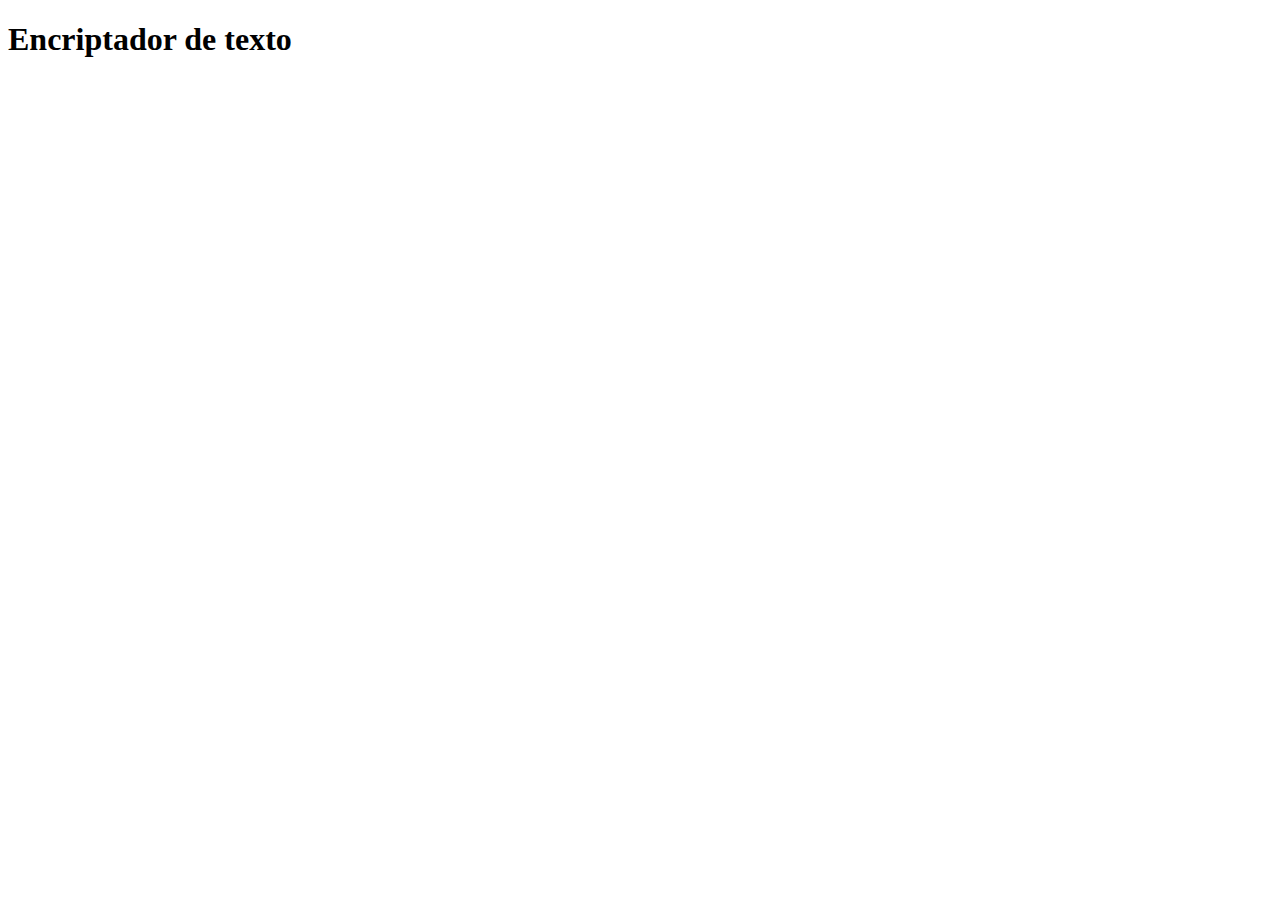
==== index.html @ 56289e71 "adiciona testses iniciais" ====
<!DOCTYPE html>
<html lang="pt-br">
<head>
    <meta charset="UTF-8">
    <meta name="viewport" content="width=device-width, initial-scale=1.0">
    <script src="https://code.responsivevoice.org/responsivevoice.js"></script>
    <link rel="preconnect" href="https://fonts.googleapis.com">
    <link rel="preconnect" href="https://fonts.gstatic.com" crossorigin>
    <link href="https://fonts.googleapis.com/css2?family=Chakra+Petch:wght@700&family=Inter:wght@400;700&display=swap"
        rel="stylesheet">
    <link rel="stylesheet" href="style.css">
    <title>JS Game</title>
<body>
    <!-- <div class="bodyMain">
        <main>

        </main>
    </div> -->
    <h1>Encriptador de texto</h1>

    <script src="app.js" defer></script>
</body>
</html>
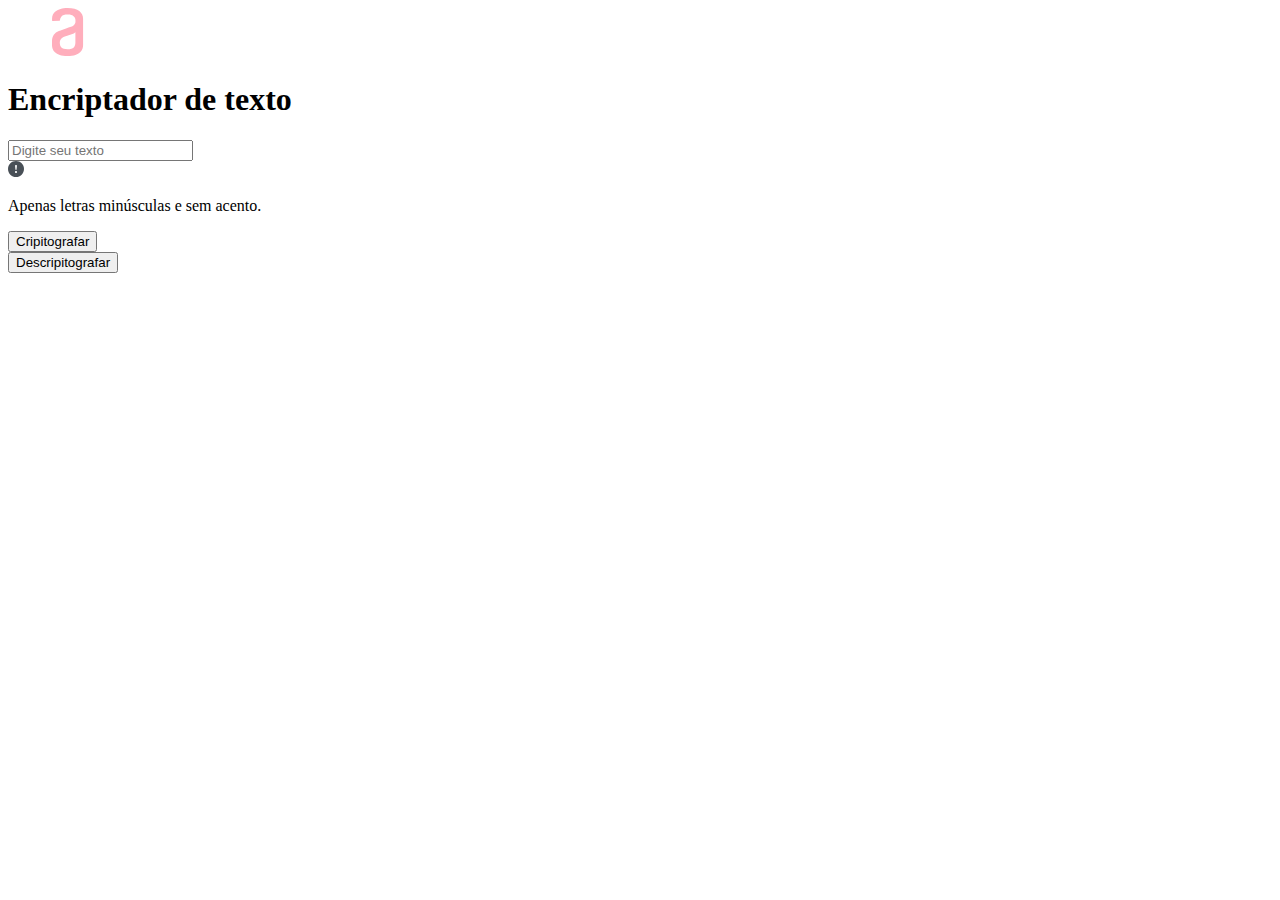
==== commit 4998a4ef: "update" ====
--- a/index.html
+++ b/index.html
@@ -11,12 +11,46 @@
     <link rel="stylesheet" href="style.css">
     <title>JS Game</title>
 <body>
-    <!-- <div class="bodyMain">
+    <div class="bodyMain">
         <main>
+            <header>
+                <div class="logo">
+                    <img src="assets/logo.svg" alt="logo-da-alura"/>
+                </div>
+                <div class="titlePage">
+                    <h1>Encriptador de texto</h1>
+                </div>
+            </header>
+            
+            <div class="inputMain">
+                <div class="inputTexto">
+                    <input type="text" placeholder="Digite seu texto">
+                </div>
+                <div class="msgInputType">
+                    <img src="/assets/warningInput.svg" alt="icone-aviso-exclamação">
+                    <p>
+                        Apenas letras minúsculas e sem acento.
+                    </p>
+                </div>
+            </div>
+            <div class="inputButtons">
+                <div class="cripitografar">
+                    <button type="submit">Cripitografar</button>
+                </div>
+                <div class="descripitografar">
+                    <button type="submit">Descripitografar</button>
+                </div>
+            </div>
 
+            <div class="leftView">
+                <div class="ilustration">
+                    <img src="
+                    https://www.figma.com/file/HyF5BjhcxDKU2u2GwdN4zu/Alura-Challenge---Desafio-1---L%C3%B3gica-(Copy)?type=design&node-id=101104-85&mode=dev" alt="">
+                </div>
+            </div>
         </main>
-    </div> -->
-    <h1>Encriptador de texto</h1>
+    </div> 
+    
 
     <script src="app.js" defer></script>
 </body>
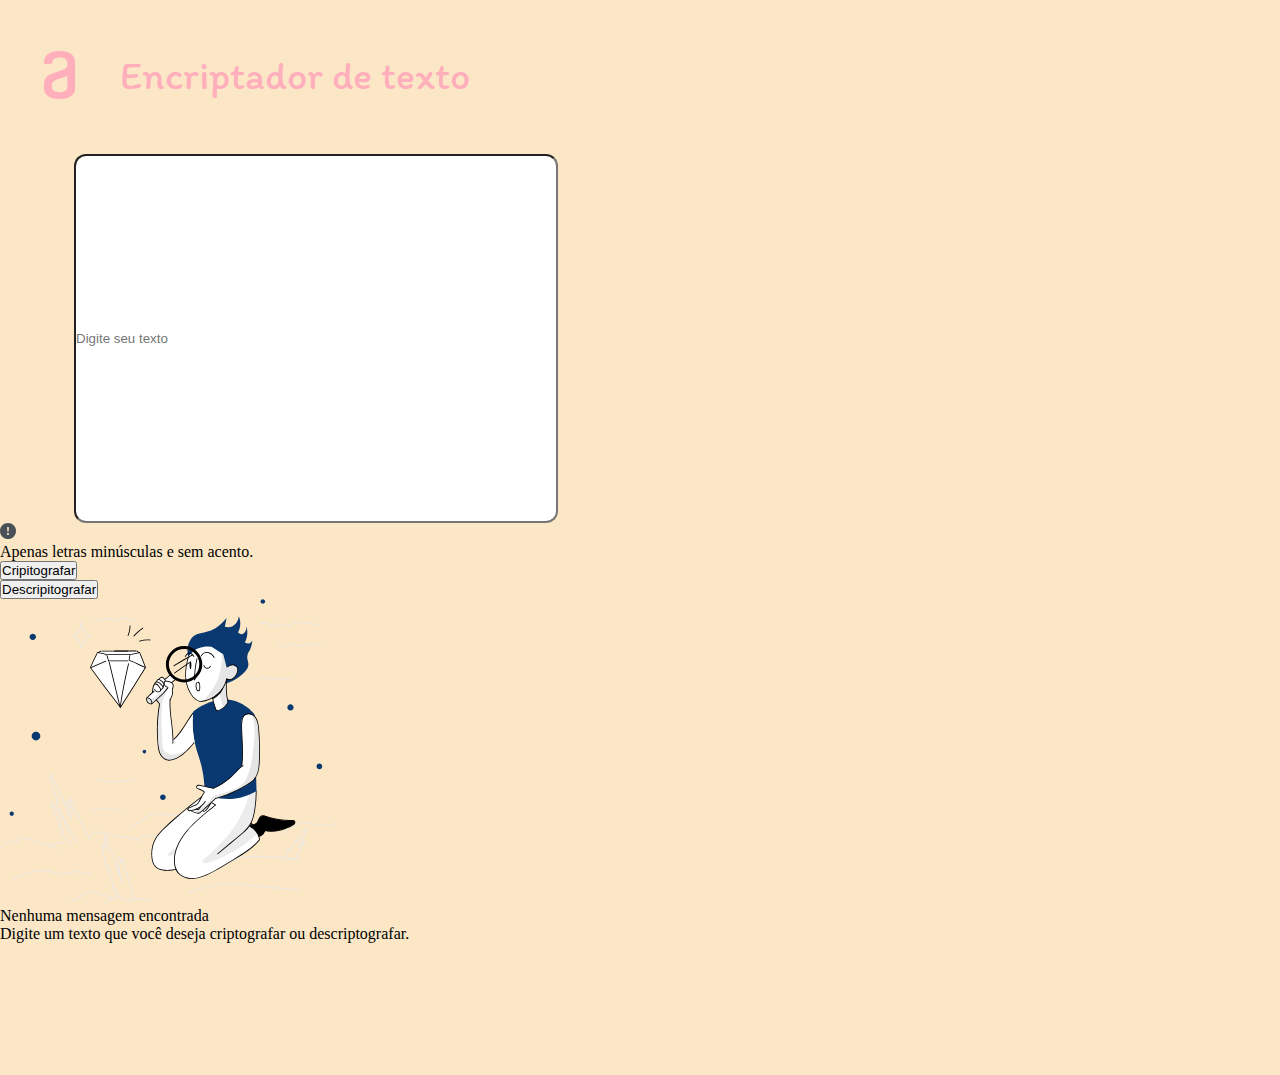
==== commit a2b167a2: "up" ====
--- a/index.html
+++ b/index.html
@@ -3,11 +3,11 @@
 <head>
     <meta charset="UTF-8">
     <meta name="viewport" content="width=device-width, initial-scale=1.0">
-    <script src="https://code.responsivevoice.org/responsivevoice.js"></script>
+
     <link rel="preconnect" href="https://fonts.googleapis.com">
     <link rel="preconnect" href="https://fonts.gstatic.com" crossorigin>
-    <link href="https://fonts.googleapis.com/css2?family=Chakra+Petch:wght@700&family=Inter:wght@400;700&display=swap"
-        rel="stylesheet">
+    <link href="https://fonts.googleapis.com/css2?family=Itim&display=swap" rel="stylesheet">
+
     <link rel="stylesheet" href="style.css">
     <title>JS Game</title>
 <body>
@@ -44,8 +44,11 @@
 
             <div class="leftView">
                 <div class="ilustration">
-                    <img src="
-                    https://www.figma.com/file/HyF5BjhcxDKU2u2GwdN4zu/Alura-Challenge---Desafio-1---L%C3%B3gica-(Copy)?type=design&node-id=101104-85&mode=dev" alt="">
+                    <img src="assets/ilustrationLeftView.svg" alt="menina-ajoelhada-com-uma-lupa">
+                    <div class="textsLeftView">
+                        <p>Nenhuma mensagem encontrada</p>
+                        <p>Digite um texto que você deseja criptografar ou descriptografar.</p>
+                    </div>
                 </div>
             </div>
         </main>
--- a/style.css
+++ b/style.css
@@ -0,0 +1,52 @@
+/*reseta boxes*/
+* {
+    margin: 0;
+    padding: 0;
+  }
+  
+  :root {
+    --bg-size: 1020px;
+  }
+  
+  @media (max-width: 375px) {
+    :root {
+      --bg-size: 320px;
+    }
+  }
+  body{
+    background-color: #FBE7C6;
+  }
+  main {
+    width: 1440px;
+    height: 1024px;
+    background-color: #FBE7C6;
+  }
+
+  header{
+    margin-top: 51px;
+    background-color: #FBE7C6;
+    height: 48px;
+    display: flex;
+    margin-bottom: 55px;
+  }
+  .logo{
+    height: 48px;
+    width: 120px;
+  }
+
+  .titlePage h1 {
+    font-family: "Itim", sans-serif;
+    font-size: 40px;
+    font-weight: 400;
+    color: #FFAEBC;
+    align-items: center;
+    justify-content: center;
+  }
+
+  .inputTexto input{
+    width: 480px;
+    height: 365px;
+    margin-left: 74px;
+    border-radius: 12px;
+    border-solid
+  }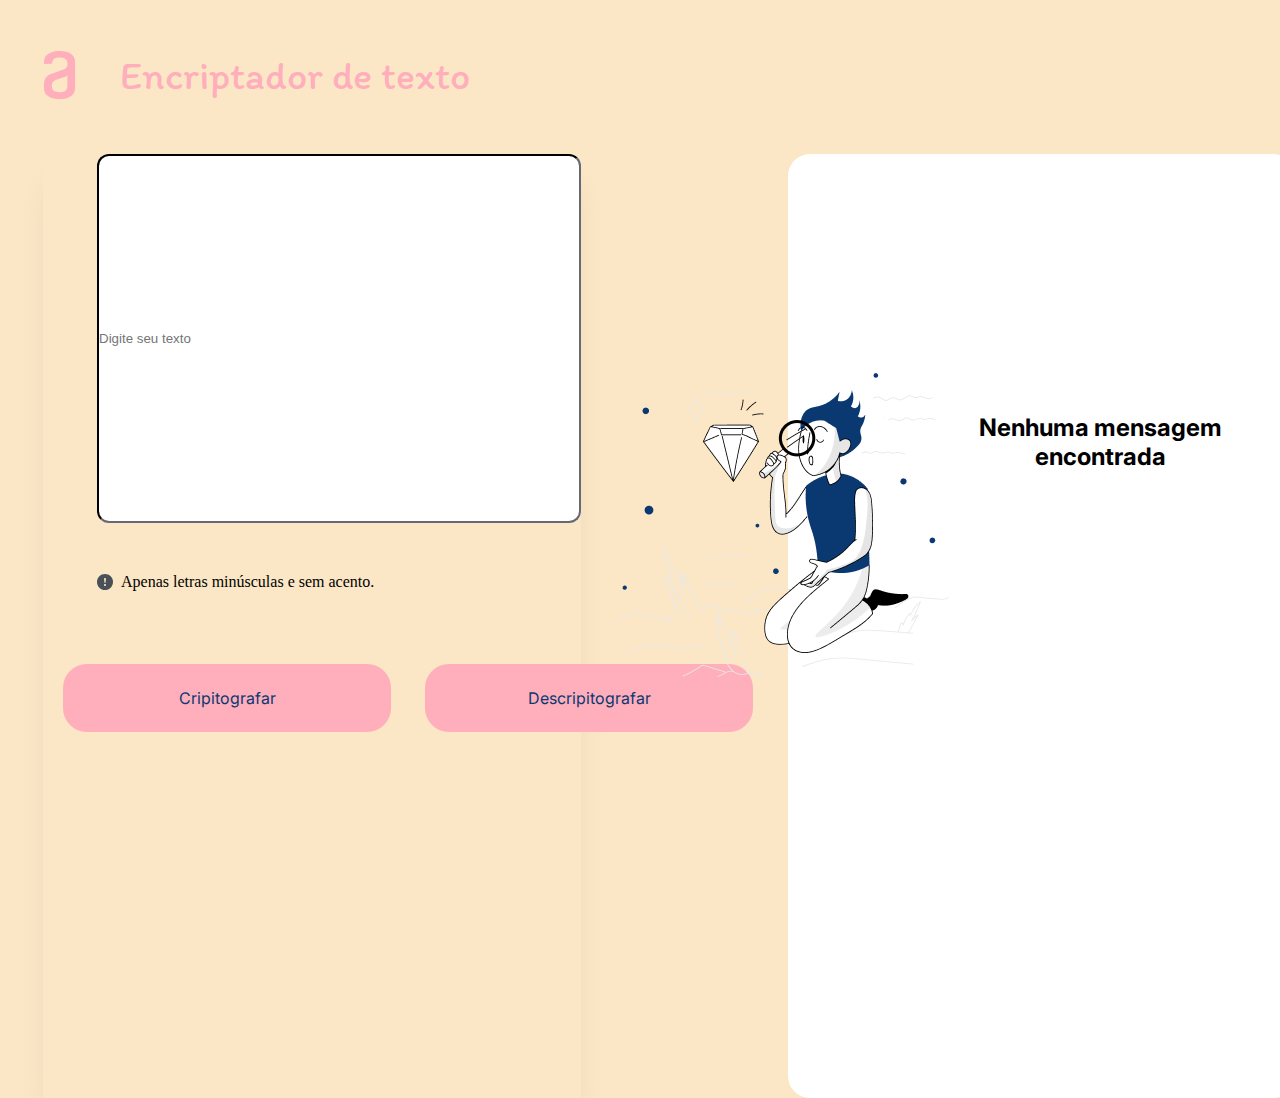
==== commit 4b1f8e1c: "alterações javascript" ====
--- a/index.html
+++ b/index.html
@@ -7,9 +7,12 @@
     <link rel="preconnect" href="https://fonts.googleapis.com">
     <link rel="preconnect" href="https://fonts.gstatic.com" crossorigin>
     <link href="https://fonts.googleapis.com/css2?family=Itim&display=swap" rel="stylesheet">
+    <link rel="preconnect" href="https://fonts.googleapis.com">
+    <link rel="preconnect" href="https://fonts.gstatic.com" crossorigin>
+    <link href="https://fonts.googleapis.com/css2?family=IBM+Plex+Sans:wght@400;700&family=Inter&family=Roboto&family=Roboto+Condensed:wght@700&family=Titillium+Web:wght@700&display=swap" rel="stylesheet">
 
     <link rel="stylesheet" href="style.css">
-    <title>JS Game</title>
+    <title>Encipitador de texto</title>
 <body>
     <div class="bodyMain">
         <main>
@@ -21,36 +24,50 @@
                     <h1>Encriptador de texto</h1>
                 </div>
             </header>
+            <div class="content">
+                <div class="leftView">
+                    <div class="inputMain">
+
+                        <div class="inputTexto">
+                            <input class="inputUser"type="text" placeholder="Digite seu texto"/>
+                        </div>
+                        <div class="msgInputType">
+                            <img src="/assets/warningInput.svg" alt="icone-aviso-exclamação">
+                            <p>
+                                Apenas letras minúsculas e sem acento.
+                            </p>
+                        </div>
+                    </div>
+
+                    <div class="inputButtons">
+                        <div class="cripitografar">
+                            <button type="submit">Cripitografar</button>
+                        </div>
+                        <div class="descripitografar">
+                            <button type="submit">Descripitografar</button>
+                        </div>
+                    </div>
+
+                </div>
+                
+    
+                <div class="rightView">
+                    <div class="rightViewItems">
+
+                        <div class="ilustration">
+                            <img src="assets/ilustrationLeftView.png" alt="menina-ajoelhada-com-uma-lupa"/>
+                        </div>
+                            <div class="textsRightView">
+                                <p class="msgNotFound">Nenhuma mensagem encontrada</p>
+                                <p class="msgInputText">Digite um texto que você deseja criptografar ou descriptografar.</p>
+                            </div>
             
-            <div class="inputMain">
-                <div class="inputTexto">
-                    <input type="text" placeholder="Digite seu texto">
+                    </div>
+                    
                 </div>
-                <div class="msgInputType">
-                    <img src="/assets/warningInput.svg" alt="icone-aviso-exclamação">
-                    <p>
-                        Apenas letras minúsculas e sem acento.
-                    </p>
-                </div>
+                
             </div>
-            <div class="inputButtons">
-                <div class="cripitografar">
-                    <button type="submit">Cripitografar</button>
-                </div>
-                <div class="descripitografar">
-                    <button type="submit">Descripitografar</button>
-                </div>
-            </div>
-
-            <div class="leftView">
-                <div class="ilustration">
-                    <img src="assets/ilustrationLeftView.svg" alt="menina-ajoelhada-com-uma-lupa">
-                    <div class="textsLeftView">
-                        <p>Nenhuma mensagem encontrada</p>
-                        <p>Digite um texto que você deseja criptografar ou descriptografar.</p>
-                    </div>
-                </div>
-            </div>
+            
         </main>
     </div> 
     
--- a/style.css
+++ b/style.css
@@ -2,51 +2,173 @@
 * {
     margin: 0;
     padding: 0;
-  }
-  
-  :root {
+}
+
+:root {
     --bg-size: 1020px;
-  }
-  
-  @media (max-width: 375px) {
+}
+
+@media (max-width: 375px) {
     :root {
-      --bg-size: 320px;
+        --bg-size: 320px;
     }
-  }
-  body{
-    background-color: #FBE7C6;
-  }
-  main {
+}
+body {
+    background-color: #fbe7c6;
+    /* display: flex; */
+}
+main {
     width: 1440px;
     height: 1024px;
-    background-color: #FBE7C6;
-  }
+    background-color: #fbe7c6;
+    /* display: flex; */
+}
 
-  header{
+header {
     margin-top: 51px;
-    background-color: #FBE7C6;
+    background-color: #fbe7c6;
     height: 48px;
     display: flex;
     margin-bottom: 55px;
-  }
-  .logo{
+}
+.logo {
     height: 48px;
     width: 120px;
-  }
+}
 
-  .titlePage h1 {
+.titlePage h1 {
     font-family: "Itim", sans-serif;
     font-size: 40px;
     font-weight: 400;
-    color: #FFAEBC;
+    color: #ffaebc;
     align-items: center;
     justify-content: center;
-  }
+}
 
-  .inputTexto input{
+.inputTexto input {
     width: 480px;
     height: 365px;
-    margin-left: 74px;
+    /* margin-left: 34px; */
     border-radius: 12px;
-    border-solid
-  }+    border-solid: 1px;
+    border-color: rgb(28, 29, 32);
+    /* margin-left: 73px; */
+    margin-bottom: 50px;
+    color: #ffaebc;
+}
+
+.inputMain {
+    margin-left: 54px;
+}
+
+.msgInputType {
+    display: flex;
+    /* margin-left: 54px; */
+    gap: 8px;
+}
+
+.inputButtons {
+    display: flex;
+    width: 198px;
+    height: 67px;
+    margim-top: 73px;
+    margin-left: 20px;
+}
+
+.descripitografar button {
+    width: 328px;
+    height: 68px;
+    background-color: #ffaebc;
+    border: none;
+    border-radius: 24px;
+    color: #0a3871;
+    font-family: Inter;
+    font-size: 16px;
+    text-align: center;
+    display: flex;
+    text-align: center;
+    align-items: center;
+    justify-content: center;
+    margin-top: 73px;
+}
+
+.cripitografar button {
+    width: 328px;
+    height: 68px;
+    background-color: #ffaebc;
+    border: none;
+    border-radius: 24px;
+    color: #0a3871;
+    font-family: Inter;
+    font-size: 16px;
+    text-align: center;
+    display: flex;
+    text-align: center;
+    align-items: center;
+    justify-content: center;
+    margin-top: 73px;
+    margin-right: 34px;
+}
+
+.leftView {
+    box-shadow: 0px 24px 32px -8px rgba(0, 0, 0, 0.08);
+    margin-left: 43px;
+}
+.rightView {
+    /* margin-bottom: 73px;
+  margin-right: 307px; */
+    width: 507px;
+    height: 944px;
+    /* flex-shrink: 0; */
+    margin-left: 207px;
+    margin-right: 68px;
+    background-color: white;
+    width: 507px;
+    height: 944px;
+    justify-content: center;
+    align-items: center;
+    border-radius: 22px;
+}
+
+.rightViewItems {
+    display: flex;
+    align-items: center;
+    justify-content: center;
+}
+
+.ilustration img {
+    align-items: center;
+    width: 336px;
+    height: 304px;
+    margin-top: 219px;
+    margin-left: 82px;
+    /* margin-right: 82px; */
+}
+
+.textsRightView {
+    align-items: center;
+    justify-content: center;
+    margin-top: 23px;
+    display: flex;
+}
+
+.msgNotFound {
+    width: 484px;
+    text-align: center;
+    height: 32px;
+    font-family: Inter;
+    font-size: 24px;
+    font-weight: 700;
+}
+
+.msgInputText {
+    text-align: center;
+    height: 24Spx;
+    font-family: Inter;
+    font-size: 16px;
+    font-style: normal;
+}
+
+.content {
+    display: flex;
+}
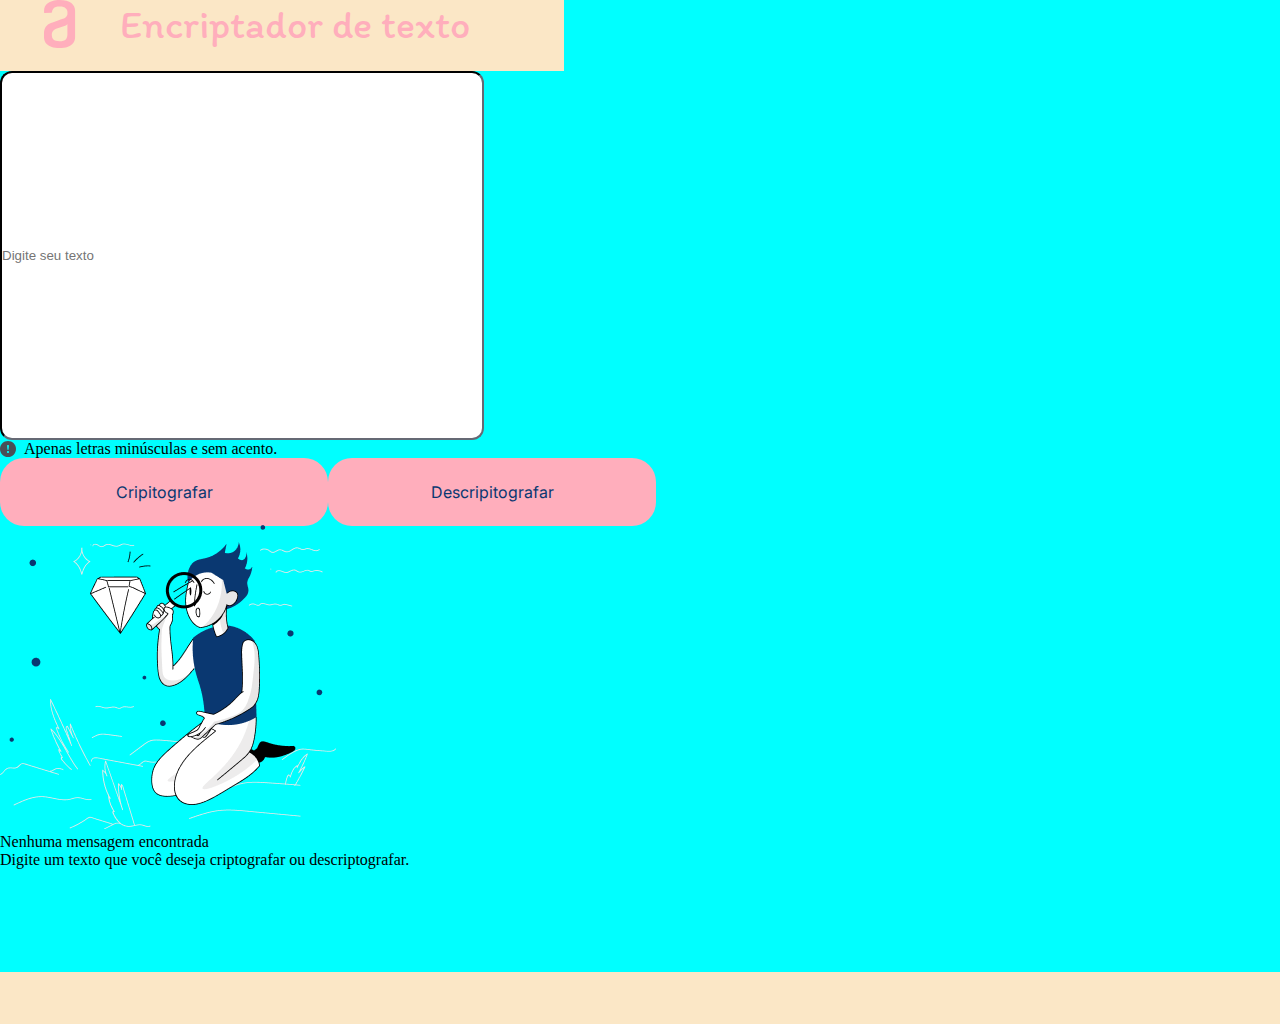
==== commit ae8354d3: "update" ====
--- a/index.html
+++ b/index.html
@@ -14,64 +14,66 @@
     <link rel="stylesheet" href="style.css">
     <title>Encipitador de texto</title>
 <body>
-    <div class="bodyMain">
+    
         <main>
-            <header>
-                <div class="logo">
-                    <img src="assets/logo.svg" alt="logo-da-alura"/>
-                </div>
-                <div class="titlePage">
-                    <h1>Encriptador de texto</h1>
-                </div>
-            </header>
-            <div class="content">
-                <div class="leftView">
-                    <div class="inputMain">
-
-                        <div class="inputTexto">
-                            <input class="inputUser"type="text" placeholder="Digite seu texto"/>
+            <div class="bodyMain">
+                <header>
+                    <div class="logo">
+                        <img src="../assets/logo.svg" alt="logo-da-alura"/>
+                    </div>
+                    <div class="titlePage">
+                        <h1>Encriptador de texto</h1>
+                    </div>
+                </header>
+                <div class="content">
+                    <div class="leftView">
+                        <div class="inputMain">
+    
+                            <div class="inputTexto">
+                                <input class="inputUser"type="text" placeholder="Digite seu texto"/>
+                            </div>
+                            <div class="msgInputType">
+                                <img src="/assets/warningInput.svg" alt="icone-aviso-exclamação">
+                                <p>
+                                    Apenas letras minúsculas e sem acento.
+                                </p>
+                            </div>
                         </div>
-                        <div class="msgInputType">
-                            <img src="/assets/warningInput.svg" alt="icone-aviso-exclamação">
-                            <p>
-                                Apenas letras minúsculas e sem acento.
-                            </p>
+    
+                        <div class="inputButtons">
+                            <div class="cripitografar">
+                                <button type="submit">Cripitografar</button>
+                            </div>
+                            <div class="descripitografar">
+                                <button type="submit">Descripitografar</button>
+                            </div>
                         </div>
+    
                     </div>
-
-                    <div class="inputButtons">
-                        <div class="cripitografar">
-                            <button type="submit">Cripitografar</button>
+                    
+        
+                    <div class="rightView">
+                        <div class="rightViewItems">
+    
+                            <div class="ilustration">
+                                <img src="../assets/ilustrationLeftView.png" alt="menina-ajoelhada-com-uma-lupa"/>
+                            </div>
+                                <div class="textsRightView">
+                                    <p class="msgNotFound">Nenhuma mensagem encontrada</p>
+                                    <p class="msgInputText">Digite um texto que você deseja criptografar ou descriptografar.</p>
+                                </div>
+                
                         </div>
-                        <div class="descripitografar">
-                            <button type="submit">Descripitografar</button>
-                        </div>
-                    </div>
-
-                </div>
-                
-    
-                <div class="rightView">
-                    <div class="rightViewItems">
-
-                        <div class="ilustration">
-                            <img src="assets/ilustrationLeftView.png" alt="menina-ajoelhada-com-uma-lupa"/>
-                        </div>
-                            <div class="textsRightView">
-                                <p class="msgNotFound">Nenhuma mensagem encontrada</p>
-                                <p class="msgInputText">Digite um texto que você deseja criptografar ou descriptografar.</p>
-                            </div>
-            
+                        
                     </div>
                     
                 </div>
-                
-            </div>
-            
+            </div>    
+        
         </main>
-    </div> 
+    
     
 
-    <script src="app.js" defer></script>
+    <script src="teste.js" defer></script>
 </body>
 </html>--- a/style.css
+++ b/style.css
@@ -21,15 +21,26 @@
     width: 1440px;
     height: 1024px;
     background-color: #fbe7c6;
+    align-items: center;
+    justify-content: center;
     /* display: flex; */
 }
 
+.bodyMain {
+    width: 1388px;
+    height: 972px;
+    background-color: aqua;
+    gap: 26px;
+    
+}
+
 header {
-    margin-top: 51px;
     background-color: #fbe7c6;
-    height: 48px;
+    height: 71px;
+    width: 564px;
     display: flex;
-    margin-bottom: 55px;
+    align-items: start;
+    
 }
 .logo {
     height: 48px;
@@ -53,12 +64,12 @@
     border-solid: 1px;
     border-color: rgb(28, 29, 32);
     /* margin-left: 73px; */
-    margin-bottom: 50px;
+    /* margin-bottom: 50px; */
     color: #ffaebc;
 }
 
 .inputMain {
-    margin-left: 54px;
+    /* margin-left: 54px; */
 }
 
 .msgInputType {
@@ -71,9 +82,9 @@
     display: flex;
     width: 198px;
     height: 67px;
-    margim-top: 73px;
+   /*  margim-top: 73px;
     margin-left: 20px;
-}
+} */
 
 .descripitografar button {
     width: 328px;
@@ -89,7 +100,7 @@
     text-align: center;
     align-items: center;
     justify-content: center;
-    margin-top: 73px;
+    /* margin-top: 73px; */
 }
 
 .cripitografar button {
@@ -106,13 +117,15 @@
     text-align: center;
     align-items: center;
     justify-content: center;
-    margin-top: 73px;
-    margin-right: 34px;
+    /* margin-top: 73px;
+    margin-right: 34px; */
 }
 
 .leftView {
-    box-shadow: 0px 24px 32px -8px rgba(0, 0, 0, 0.08);
-    margin-left: 43px;
+    width: 834px;
+    height: 952px;
+    align-items: flex-start;
+    justify-content: ;
 }
 .rightView {
     /* margin-bottom: 73px;
@@ -120,8 +133,8 @@
     width: 507px;
     height: 944px;
     /* flex-shrink: 0; */
-    margin-left: 207px;
-    margin-right: 68px;
+    /* margin-left: 207px;
+    margin-right: 68px; */
     background-color: white;
     width: 507px;
     height: 944px;
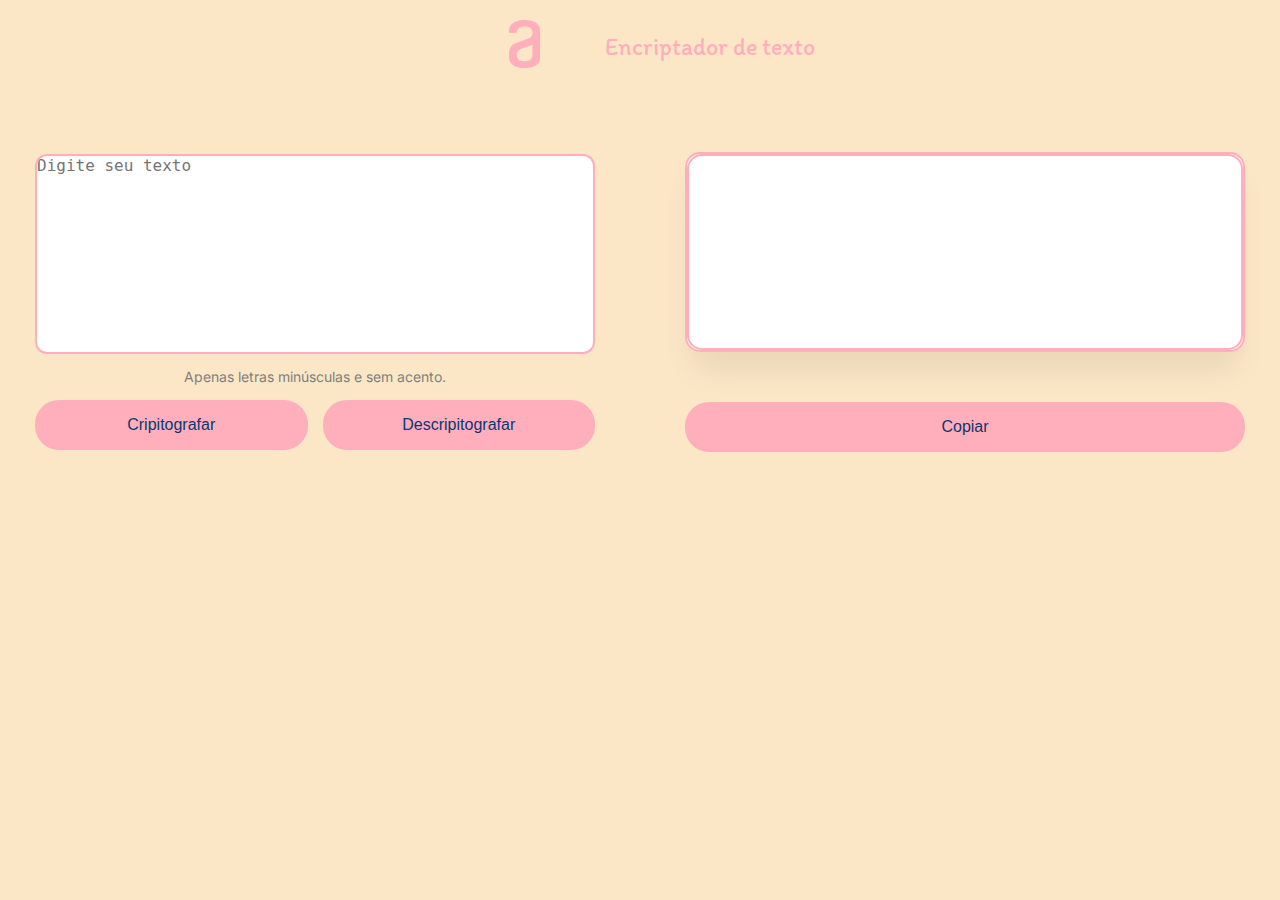
==== commit ffa9ac71: "final" ====
--- a/index.html
+++ b/index.html
@@ -1,79 +1,95 @@
 <!DOCTYPE html>
 <html lang="pt-br">
-<head>
-    <meta charset="UTF-8">
-    <meta name="viewport" content="width=device-width, initial-scale=1.0">
+    <head>
+        <meta charset="UTF-8" />
+        <meta name="viewport" content="width=device-width, initial-scale=1.0" />
+        <link
+            href="https://cdn.jsdelivr.net/npm/bootstrap@5.3.0/dist/css/bootstrap.min.css"
+            rel="stylesheet"
+            integrity="sha384-r6IEXDRqfo7yoE2qF7PyHpkq5K0eBsQcH2FfdZzvZuAiBRVvO5Mo2cyF5BI5VlUf"
+            crossorigin="anonymous"
+        />
 
-    <link rel="preconnect" href="https://fonts.googleapis.com">
-    <link rel="preconnect" href="https://fonts.gstatic.com" crossorigin>
-    <link href="https://fonts.googleapis.com/css2?family=Itim&display=swap" rel="stylesheet">
-    <link rel="preconnect" href="https://fonts.googleapis.com">
-    <link rel="preconnect" href="https://fonts.gstatic.com" crossorigin>
-    <link href="https://fonts.googleapis.com/css2?family=IBM+Plex+Sans:wght@400;700&family=Inter&family=Roboto&family=Roboto+Condensed:wght@700&family=Titillium+Web:wght@700&display=swap" rel="stylesheet">
+        <link rel="preconnect" href="https://fonts.googleapis.com" />
+        <link rel="preconnect" href="https://fonts.gstatic.com" crossorigin />
+        <link
+            href="https://fonts.googleapis.com/css2?family=Itim&display=swap"
+            rel="stylesheet"
+        />
+        <link
+            href="https://fonts.googleapis.com/css2?family=IBM+Plex+Sans:wght@400;700&family=Inter&family=Roboto&family=Roboto+Condensed:wght@700&family=Titillium+Web:wght@700&display=swap"
+            rel="stylesheet"
+        />
 
-    <link rel="stylesheet" href="style.css">
-    <title>Encipitador de texto</title>
-<body>
-    
-        <main>
-            <div class="bodyMain">
-                <header>
-                    <div class="logo">
-                        <img src="../assets/logo.svg" alt="logo-da-alura"/>
+        <link rel="stylesheet" href="style.css" />
+        <title>JS Game</title>
+    </head>
+    <body>
+        <header>
+            <div class="logo">
+                <img src="assets/logo.svg" alt="logo-da-alura" />
+            </div>
+            <div class="titlePage">
+                <h1>Encriptador de texto</h1>
+            </div>
+        </header>
+        <main class="allContent">
+            <section class="leftView">
+                <div class="inputMain">
+                    <textarea
+                        class="inputUser"
+                        id="entrada"
+                        placeholder="Digite seu texto"
+                        maxlength="50"
+                    ></textarea>
+                    <div class="msgInputType">
+                        <p class="info" maxlength="150">
+                            Apenas letras minúsculas e sem acento.
+                        </p>
                     </div>
-                    <div class="titlePage">
-                        <h1>Encriptador de texto</h1>
+                </div>
+
+                <div class="inputButtons">
+                    <button class="cripitografar" onclick="encryptText()">
+                        Cripitografar
+                    </button>
+
+                    <button
+                        onclick="decryptText()"
+                        class="descripitografar"
+                        type="submit"
+                    >
+                        Descripitografar
+                    </button>
+                </div>
+            </section>
+
+            <section class="rightView">
+                <div class="rightViewItems">
+                    <div class="textView">
+                        <textarea
+                            class="result form-control"
+                            id="result"
+                            oninput="adicionarQuebraDeLinha()"
+                            readonly
+                        ></textarea>
                     </div>
-                </header>
-                <div class="content">
-                    <div class="leftView">
-                        <div class="inputMain">
-    
-                            <div class="inputTexto">
-                                <input class="inputUser"type="text" placeholder="Digite seu texto"/>
-                            </div>
-                            <div class="msgInputType">
-                                <img src="/assets/warningInput.svg" alt="icone-aviso-exclamação">
-                                <p>
-                                    Apenas letras minúsculas e sem acento.
-                                </p>
-                            </div>
-                        </div>
-    
-                        <div class="inputButtons">
-                            <div class="cripitografar">
-                                <button type="submit">Cripitografar</button>
-                            </div>
-                            <div class="descripitografar">
-                                <button type="submit">Descripitografar</button>
-                            </div>
-                        </div>
-    
+
+                    <div class="copiar">
+                        <button class="btnCopiar" onclick="copyText()">
+                            Copiar
+                        </button>
                     </div>
-                    
-        
-                    <div class="rightView">
-                        <div class="rightViewItems">
-    
-                            <div class="ilustration">
-                                <img src="../assets/ilustrationLeftView.png" alt="menina-ajoelhada-com-uma-lupa"/>
-                            </div>
-                                <div class="textsRightView">
-                                    <p class="msgNotFound">Nenhuma mensagem encontrada</p>
-                                    <p class="msgInputText">Digite um texto que você deseja criptografar ou descriptografar.</p>
-                                </div>
-                
-                        </div>
-                        
-                    </div>
-                    
                 </div>
-            </div>    
-        
+            </section>
         </main>
-    
-    
 
-    <script src="teste.js" defer></script>
-</body>
-</html>+        <script src="./app.js" defer></script>
+        <!-- Bootstrap JS, Popper.js, and jQuery -->
+        <script
+            src="https://cdn.jsdelivr.net/npm/bootstrap@5.3.0/dist/js/bootstrap.bundle.min.js"
+            integrity="sha384-i8bIb7a2qJ7fZBJv8f3HV2bZkLFF2bPWf+eJR6jVtL4E02DJTRVJ6eCcYpdP5OZ"
+            crossorigin="anonymous"
+        ></script>
+    </body>
+</html>
--- a/style.css
+++ b/style.css
@@ -1,187 +1,209 @@
-/*reseta boxes*/
+/* Resetando os boxes */
 * {
     margin: 0;
     padding: 0;
+    box-sizing: border-box;
 }
 
 :root {
     --bg-size: 1020px;
 }
 
-@media (max-width: 375px) {
+@media (max-width: 1020px) {
     :root {
         --bg-size: 320px;
     }
-}
+    .allContent {
+        flex-direction: column;
+        align-items: center; /* Centralizar itens verticalmente */
+        display: flex;
+        justify-content: center;
+    }
+
+    .inputButtons {
+        flex-direction: column; /* Coluna para botões em telas menores */
+        gap: 10px;
+    }
+
+    .cripitografar,
+    .descripitografar {
+        width: 100%; /* Os botões ocupam 100% da largura em telas menores */
+    }
+}
+
 body {
     background-color: #fbe7c6;
-    /* display: flex; */
-}
-main {
-    width: 1440px;
-    height: 1024px;
-    background-color: #fbe7c6;
-    align-items: center;
-    justify-content: center;
-    /* display: flex; */
-}
-
-.bodyMain {
-    width: 1388px;
-    height: 972px;
-    background-color: aqua;
-    gap: 26px;
-    
+    font-family: "Inter", sans-serif;
 }
 
 header {
     background-color: #fbe7c6;
-    height: 71px;
-    width: 564px;
-    display: flex;
-    align-items: start;
-    
-}
-.logo {
+    padding: 20px;
+    display: flex;
+    justify-content: center;
+    align-items: center;
+    gap: 20px;
+}
+
+.logo img {
     height: 48px;
-    width: 120px;
+    width: auto;
 }
 
 .titlePage h1 {
     font-family: "Itim", sans-serif;
-    font-size: 40px;
+    font-size: 24px;
     font-weight: 400;
     color: #ffaebc;
-    align-items: center;
-    justify-content: center;
-}
-
-.inputTexto input {
-    width: 480px;
-    height: 365px;
-    /* margin-left: 34px; */
+}
+
+main {
+    margin-top: 40px;
+    display: flex;
+    flex-direction: row;
+    gap: 20px;
+    align-items: center;
+    justify-content: space-around;
+}
+
+.leftView,
+.rightView {
+    background-color: #fbe7c6;
+    border-radius: 15px;
+    overflow: hidden;
+}
+
+.leftView,
+.rightView {
+    width: 100%;
+    max-width: 600px;
+    padding: 20px;
+}
+
+.inputUser {
+    width: 100%;
+    height: 200px;
     border-radius: 12px;
-    border-solid: 1px;
-    border-color: rgb(28, 29, 32);
-    /* margin-left: 73px; */
-    /* margin-bottom: 50px; */
-    color: #ffaebc;
-}
-
-.inputMain {
-    /* margin-left: 54px; */
+    border: 2px solid #ffaebc;
+    color: #052051;
+    font-size: 16px;
+    resize: none;
 }
 
 .msgInputType {
     display: flex;
-    /* margin-left: 54px; */
-    gap: 8px;
+    align-items: center;
+    justify-content: center;
+    margin-top: 10px;
+}
+
+.msgInputType img {
+    margin-right: 10px;
 }
 
 .inputButtons {
     display: flex;
-    width: 198px;
-    height: 67px;
-   /*  margim-top: 73px;
-    margin-left: 20px;
-} */
-
-.descripitografar button {
-    width: 328px;
-    height: 68px;
+    gap: 15px;
+    margin-top: 15px;
+    align-items: center;
+}
+
+.cripitografar {
+    width: 50%;
+    height: 50px;
     background-color: #ffaebc;
     border: none;
     border-radius: 24px;
     color: #0a3871;
-    font-family: Inter;
-    font-size: 16px;
-    text-align: center;
-    display: flex;
-    text-align: center;
-    align-items: center;
-    justify-content: center;
-    /* margin-top: 73px; */
-}
-
-.cripitografar button {
-    width: 328px;
-    height: 68px;
+    font-size: 16px;
+    text-align: center;
+    display: flex;
+    align-items: center;
+    justify-content: center;
+    cursor: pointer;
+}
+
+.descripitografar {
+    width: 50%;
+    height: 50px;
     background-color: #ffaebc;
     border: none;
     border-radius: 24px;
     color: #0a3871;
-    font-family: Inter;
-    font-size: 16px;
-    text-align: center;
-    display: flex;
-    text-align: center;
-    align-items: center;
-    justify-content: center;
-    /* margin-top: 73px;
-    margin-right: 34px; */
-}
-
-.leftView {
-    width: 834px;
-    height: 952px;
-    align-items: flex-start;
-    justify-content: ;
-}
-.rightView {
-    /* margin-bottom: 73px;
-  margin-right: 307px; */
-    width: 507px;
-    height: 944px;
-    /* flex-shrink: 0; */
-    /* margin-left: 207px;
-    margin-right: 68px; */
+    font-size: 16px;
+    text-align: center;
+    display: flex;
+    align-items: center;
+    justify-content: center;
+    cursor: pointer;
+}
+
+.cripitografar:hover {
+    background-color: pink;
+}
+
+.descripitografar:hover {
+    background-color: pink;
+}
+
+.btnCopiar:hover {
+    background-color: pink;
+}
+
+.btnCopiar {
+    width: 100%;
+    height: 50px;
+    background-color: #ffaebc;
+    border: none;
+    border-radius: 24px;
+    color: #0a3871;
+    font-size: 16px;
+    text-align: center;
+    display: flex;
+    align-items: center;
+    justify-content: center;
+    cursor: pointer;
+}
+
+.rightViewItems {
+    text-align: center;
+    flex-direction: column;
+    display: flex;
+}
+
+.textView {
+    color: #052051;
+    border-radius: 15px;
+    border: 2px solid #ffaebc;
+    box-shadow: 0px 24px 32px -8px rgba(0, 0, 0, 0.08);
+    font-size: 18px;
     background-color: white;
-    width: 507px;
-    height: 944px;
-    justify-content: center;
-    align-items: center;
-    border-radius: 22px;
-}
-
-.rightViewItems {
-    display: flex;
-    align-items: center;
-    justify-content: center;
-}
-
-.ilustration img {
-    align-items: center;
-    width: 336px;
-    height: 304px;
-    margin-top: 219px;
-    margin-left: 82px;
-    /* margin-right: 82px; */
-}
-
-.textsRightView {
-    align-items: center;
-    justify-content: center;
-    margin-top: 23px;
-    display: flex;
-}
-
-.msgNotFound {
-    width: 484px;
-    text-align: center;
-    height: 32px;
-    font-family: Inter;
-    font-size: 24px;
-    font-weight: 700;
-}
-
-.msgInputText {
-    text-align: center;
-    height: 24Spx;
-    font-family: Inter;
-    font-size: 16px;
-    font-style: normal;
-}
-
-.content {
-    display: flex;
-}
+    width: 100%;
+    height: 200px;
+    margin-bottom: 30px;
+    display: flex;
+}
+
+.result {
+    font-size: 18px;
+    width: 100%; //Adicionando esta linha para ocupar 100% da largura disponível
+    font-family: "Itim", sans-serif;
+    font-weight: 400;
+    font-size: 16px;
+    color: #ffaebc;
+    text-align: center;
+    justify-content: center;
+    border-radius: 15px;
+    border: 2px solid #ffaebc;
+    resize: none;
+}
+
+.info {
+    color: gray;
+    font-size: 14px;
+}
+
+.copiar {
+    margin-top: 20px;
+    text-align: center;
+}
